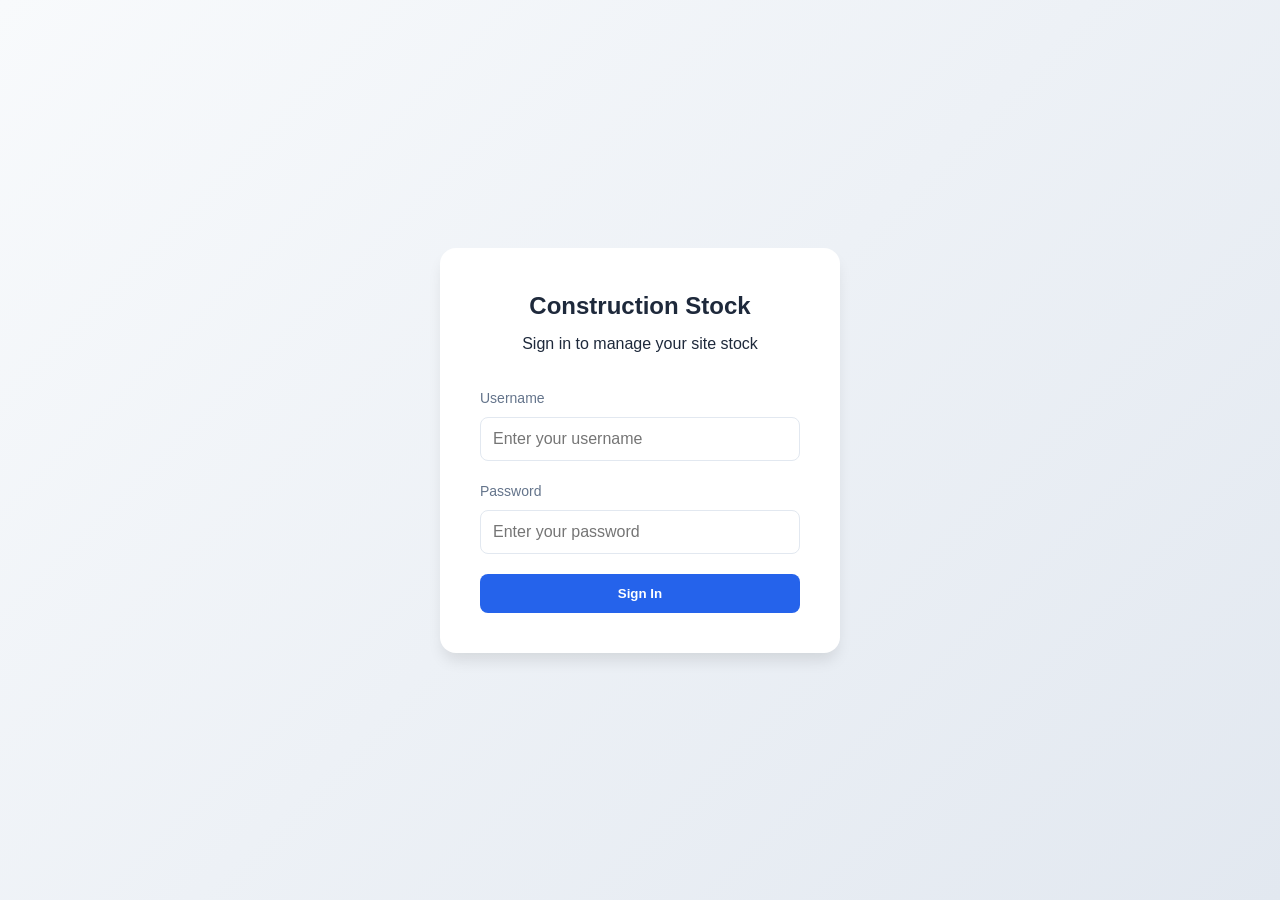
==== ConstructionStock.Web/my-transactions.html @ e39e2384 "Complete backend gap closure and full frontend implementation for Construction Stock Management Syst" ====
<!DOCTYPE html>
<html lang="en">
<head>
    <meta charset="UTF-8">
    <meta name="viewport" content="width=device-width, initial-scale=1.0">
    <title>My Records - Construction Stock</title>
    <link rel="stylesheet" href="css/style.css">
    <script src="js/guard.js"></script>
</head>
<body>
    <nav>
        <div class="nav-brand">Construction Stock</div>
        <ul class="nav-links">
            <li><a href="storekeeper.html">Dashboard</a></li>
            <li><a href="my-transactions.html" class="active">My Records</a></li>
            <li><a href="#" onclick="logout()">Logout</a></li>
        </ul>
    </nav>

    <div class="container">
        <header>
            <h1>My Transaction History</h1>
            <p class="text-secondary">Full log of entries you have recorded</p>
        </header>

        <div class="table-container">
            <table>
                <thead>
                    <tr>
                        <th>Date</th>
                        <th>Type</th>
                        <th>Item</th>
                        <th>Quantity</th>
                        <th>Supplier</th>
                        <th>Remarks</th>
                    </tr>
                </thead>
                <tbody id="fullLogTableBody">
                    <!-- Loaded by JS -->
                </tbody>
            </table>
        </div>
    </div>

    <script src="js/api.js"></script>
    <script src="js/auth.js"></script>
    <script>
        document.addEventListener('DOMContentLoaded', async () => {
            try {
                const response = await apiFetch('/transactions/log');
                if (response.success) {
                    const tbody = document.getElementById('fullLogTableBody');
                    response.data.forEach(tx => {
                        const tr = document.createElement('tr');
                        const typeClass = tx.transactionType === 'IN' ? 'badge-success' : 'badge-warning';
                        const date = new Date(tx.transactionDate).toLocaleString('en-GB', {
                            year: 'numeric',
                            month: 'short',
                            day: 'numeric',
                            hour: '2-digit',
                            minute: '2-digit'
                        });

                        tr.innerHTML = `
                            <td>${date}</td>
                            <td><span class="badge ${typeClass}">${tx.transactionType}</span></td>
                            <td>${tx.itemName}</td>
                            <td>${tx.quantity}</td>
                            <td>${tx.supplierName || '-'}</td>
                            <td>${tx.remarks || ''}</td>
                        `;
                        tbody.appendChild(tr);
                    });
                }
            } catch (error) {
                console.error('Failed to load log:', error);
            }
        });
    </script>
</body>
</html>
---- ConstructionStock.Web/css/style.css ----
:root {
    --primary-color: #2563eb;
    --primary-hover: #1d4ed8;
    --secondary-color: #64748b;
    --success-color: #10b981;
    --warning-color: #f59e0b;
    --danger-color: #ef4444;
    --background-color: #f8fafc;
    --card-background: #ffffff;
    --text-primary: #1e293b;
    --text-secondary: #64748b;
    --border-color: #e2e8f0;
    --nav-height: 64px;
}

* {
    margin: 0;
    padding: 0;
    box-sizing: border-box;
}

body {
    font-family: 'Inter', -apple-system, BlinkMacSystemFont, "Segoe UI", Roboto, sans-serif;
    background-color: var(--background-color);
    color: var(--text-primary);
    line-height: 1.5;
}

/* Layout */
.container {
    max-width: 1200px;
    margin: 0 auto;
    padding: 2rem;
}

/* Navigation */
nav {
    background-color: var(--card-background);
    height: var(--nav-height);
    border-bottom: 1px solid var(--border-color);
    display: flex;
    align-items: center;
    justify-content: space-between;
    padding: 0 2rem;
    position: sticky;
    top: 0;
    z-index: 100;
}

.nav-brand {
    font-size: 1.25rem;
    font-weight: 700;
    color: var(--primary-color);
}

.nav-links {
    display: flex;
    gap: 1.5rem;
    list-style: none;
}

.nav-links a {
    text-decoration: none;
    color: var(--text-secondary);
    font-weight: 500;
    transition: color 0.2s;
}

.nav-links a:hover, .nav-links a.active {
    color: var(--primary-color);
}

/* Auth / Login Page */
.auth-container {
    min-height: 100vh;
    display: flex;
    align-items: center;
    justify-content: center;
    background: linear-gradient(135deg, #f8fafc 0%, #e2e8f0 100%);
}

.auth-card {
    background: var(--card-background);
    padding: 2.5rem;
    border-radius: 1rem;
    box-shadow: 0 10px 15px -3px rgba(0, 0, 0, 0.1);
    width: 100%;
    max-width: 400px;
}

.auth-header {
    text-align: center;
    margin-bottom: 2rem;
}

.auth-header h1 {
    font-size: 1.5rem;
    font-weight: 700;
    margin-bottom: 0.5rem;
}

/* Forms */
.form-group {
    margin-bottom: 1.25rem;
}

label {
    display: block;
    font-size: 0.875rem;
    font-weight: 500;
    margin-bottom: 0.5rem;
    color: var(--text-secondary);
}

input, select, textarea {
    width: 100%;
    padding: 0.75rem;
    border: 1px solid var(--border-color);
    border-radius: 0.5rem;
    font-size: 1rem;
    transition: border-color 0.2s, box-shadow 0.2s;
}

input:focus, select:focus, textarea:focus {
    outline: none;
    border-color: var(--primary-color);
    box-shadow: 0 0 0 3px rgba(37, 99, 235, 0.1);
}

/* Buttons */
.btn {
    display: inline-flex;
    align-items: center;
    justify-content: center;
    padding: 0.75rem 1.5rem;
    border-radius: 0.5rem;
    font-weight: 600;
    cursor: pointer;
    transition: all 0.2s;
    border: none;
    gap: 0.5rem;
}

.btn-primary {
    background-color: var(--primary-color);
    color: white;
}

.btn-primary:hover {
    background-color: var(--primary-hover);
}

.btn-secondary {
    background-color: var(--secondary-color);
    color: white;
}

.btn-danger {
    background-color: var(--danger-color);
    color: white;
}

/* Tables */
.table-container {
    background: var(--card-background);
    border-radius: 0.75rem;
    border: 1px solid var(--border-color);
    overflow: hidden;
    margin-top: 1.5rem;
}

table {
    width: 100%;
    border-collapse: collapse;
}

th {
    background-color: #f8fafc;
    padding: 1rem;
    text-align: left;
    font-size: 0.875rem;
    font-weight: 600;
    color: var(--text-secondary);
    border-bottom: 1px solid var(--border-color);
}

td {
    padding: 1rem;
    font-size: 0.875rem;
    border-bottom: 1px solid var(--border-color);
}

tr:last-child td {
    border-bottom: none;
}

/* Status Pills */
.badge {
    display: inline-flex;
    padding: 0.25rem 0.75rem;
    border-radius: 9999px;
    font-size: 0.75rem;
    font-weight: 600;
    text-transform: uppercase;
}

.badge-success { background-color: #dcfce7; color: #166534; }
.badge-warning { background-color: #fef9c3; color: #854d0e; }
.badge-danger { background-color: #fee2e2; color: #991b1b; }
.badge-info { background-color: #dbeafe; color: #1e40af; }

/* Dashboard Cards */
.stats-grid {
    display: grid;
    grid-template-columns: repeat(auto-fit, minmax(240px, 1fr));
    gap: 1.5rem;
    margin-bottom: 2rem;
}

.stat-card {
    background: var(--card-background);
    padding: 1.5rem;
    border-radius: 0.75rem;
    border: 1px solid var(--border-color);
}

.stat-card h3 {
    font-size: 0.875rem;
    color: var(--text-secondary);
    margin-bottom: 0.5rem;
}

.stat-card .value {
    font-size: 1.5rem;
    font-weight: 700;
}

/* Utility */
.text-center { text-align: center; }
.mt-4 { margin-top: 1rem; }
.flex-between { display: flex; justify-content: space-between; align-items: center; }
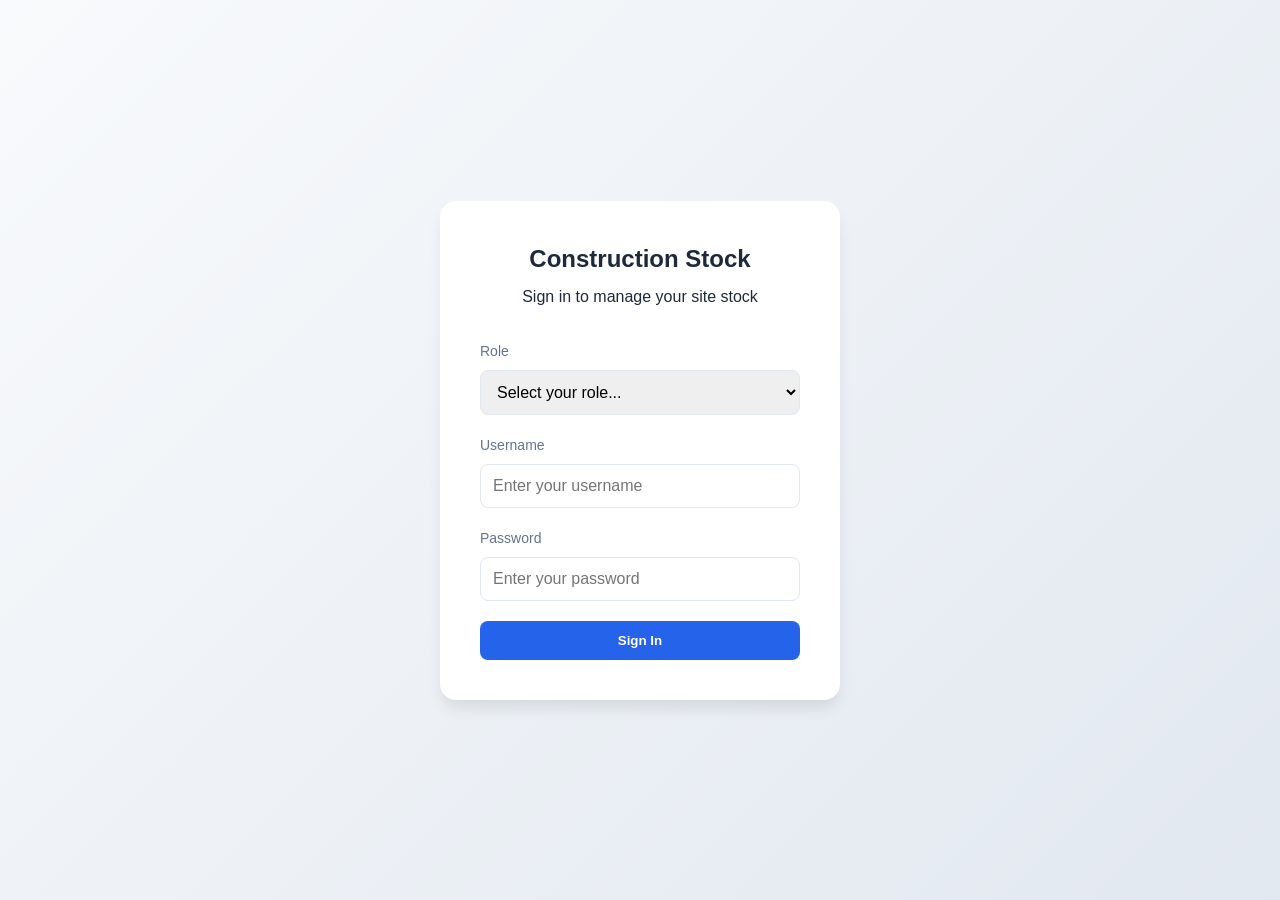
==== commit ab9732df: "Admin dashboard segregation, reporting APIs, and Render Docker deployment config" ====
--- a/ConstructionStock.Web/my-transactions.html
+++ b/ConstructionStock.Web/my-transactions.html
@@ -32,6 +32,7 @@
                         <th>Item</th>
                         <th>Quantity</th>
                         <th>Supplier</th>
+                        <th>Status</th>
                         <th>Remarks</th>
                     </tr>
                 </thead>
@@ -53,6 +54,9 @@
                     response.data.forEach(tx => {
                         const tr = document.createElement('tr');
                         const typeClass = tx.transactionType === 'IN' ? 'badge-success' : 'badge-warning';
+                        const statusClass = tx.isApproved ? 'badge-success' : 'badge-danger';
+                        const statusText = tx.isApproved ? 'Approved' : 'Pending Approval';
+                        
                         const date = new Date(tx.transactionDate).toLocaleString('en-GB', {
                             year: 'numeric',
                             month: 'short',
@@ -67,6 +71,7 @@
                             <td>${tx.itemName}</td>
                             <td>${tx.quantity}</td>
                             <td>${tx.supplierName || '-'}</td>
+                            <td><span class="badge ${statusClass}">${statusText}</span></td>
                             <td>${tx.remarks || ''}</td>
                         `;
                         tbody.appendChild(tr);
